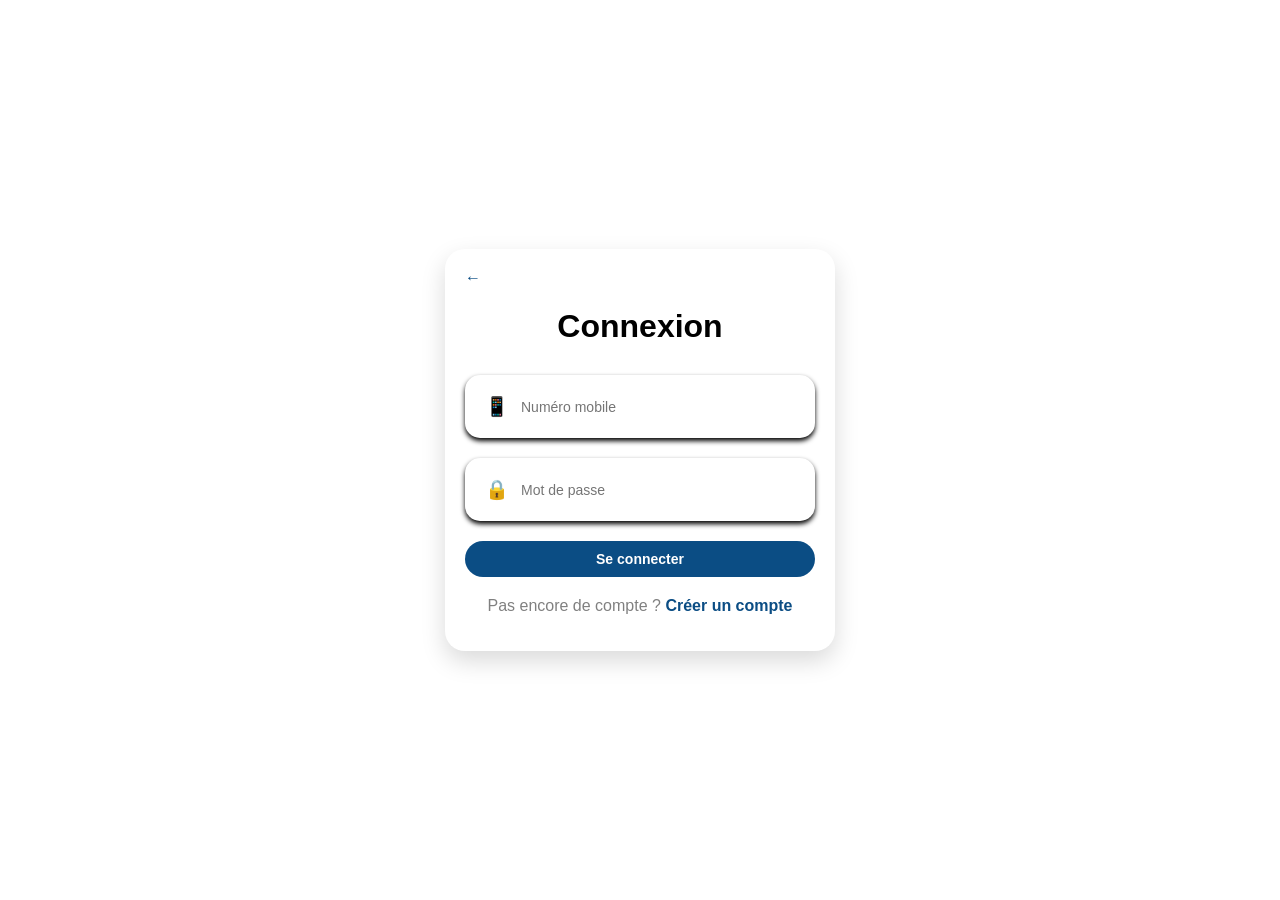
==== connexion.html @ e978901c "REGIDESO" ====
<!DOCTYPE html>
<html lang="fr">
<head>
    <meta charset="UTF-8">
    <meta name="viewport" content="width=device-width, initial-scale=1.0">
    <title>Connexion</title>
    <link rel="stylesheet" href="connexion.css">
</head>
<body class="login-container">
    <div class="login-card">
        <!--RETOUR-->
        <a href="index.html" class="back"> ←</a>
        <!--TITRE-->
        <h1>Connexion</h1>
        
        <!--FORMULAIRE-->
         <div class="input-box">
            <span>📱</span>
            <input type="text" placeholder="Numéro mobile"></input>
         </div>  
         
         <div class="input-box">
            <span>🔒</span>
            <input type="password"placeholder="Mot de passe">
         </div>

         <button class="login-btn">
                Se connecter
         </button>
         <p class="bottom-text">
            Pas encore de compte ? 
         <a href="connexion2.html">Créer un compte</a>
         </p>
      </div>
</body>
</html>
---- connexion.css ----
/*PAGE*/
body{ 
    margin:0 ;
    padding:0;
    min-height: 100vh;
    display: flex;
    justify-content: center;
    align-items: center;
    font-family: Arial, sans-serif;
    background: #eef6ff;
    
}
/*CARTE*/
.login-container{
    background: transparent;
}
.login-card{
   width: 350px;
   padding: 20px;
   box-shadow: none;
   box-shadow: 0 10px 25px rgba(0, 0, 0, 0.15);
   border-radius: 20px;
   margin: auto;
}
/*TITRE*/
.login-card h1{
    text-align: center;
    margin-bottom: 30px;
}
/*CHAMPS*/
.input-box{
    display: flex;
    align-items: center;
    gap: 10px;
    background: white;
    border-radius: 15px;
    padding: 20px;
    margin-bottom: 20px;
    box-shadow: 0 3px 5px;
}
.input-box span{
    font-size: 19px;
}
.input-box input{
    border: none;
    outline: none;
    width: 100%;
    background: transparent;
    font-size: 14px;
}
/*BUTTON*/
.login-btn{
    width: 100%;
    padding: 10px;
    border: none;
    border-radius: 30px;
    background:#0b4d84;
    color: white;
    font-size: 14PX;
    font-weight: bold;
    cursor: pointer;
    transition: 0.3s;
}
.login-btn:hover{
    background: #083760;
}
/*BAS*/
.bottom-text{
    text-align: center;
    margin-top: 20px;
    color: gray;   
}

.bottom-text a{
    text-decoration: none;
    color: #0b4d84;
    font-weight: bold;


}
/*RETOUR*/
.back{
    text-decoration: none;
    color: #0b4d84;
    margin-bottom: 20px;
    font-weight: bold;
}
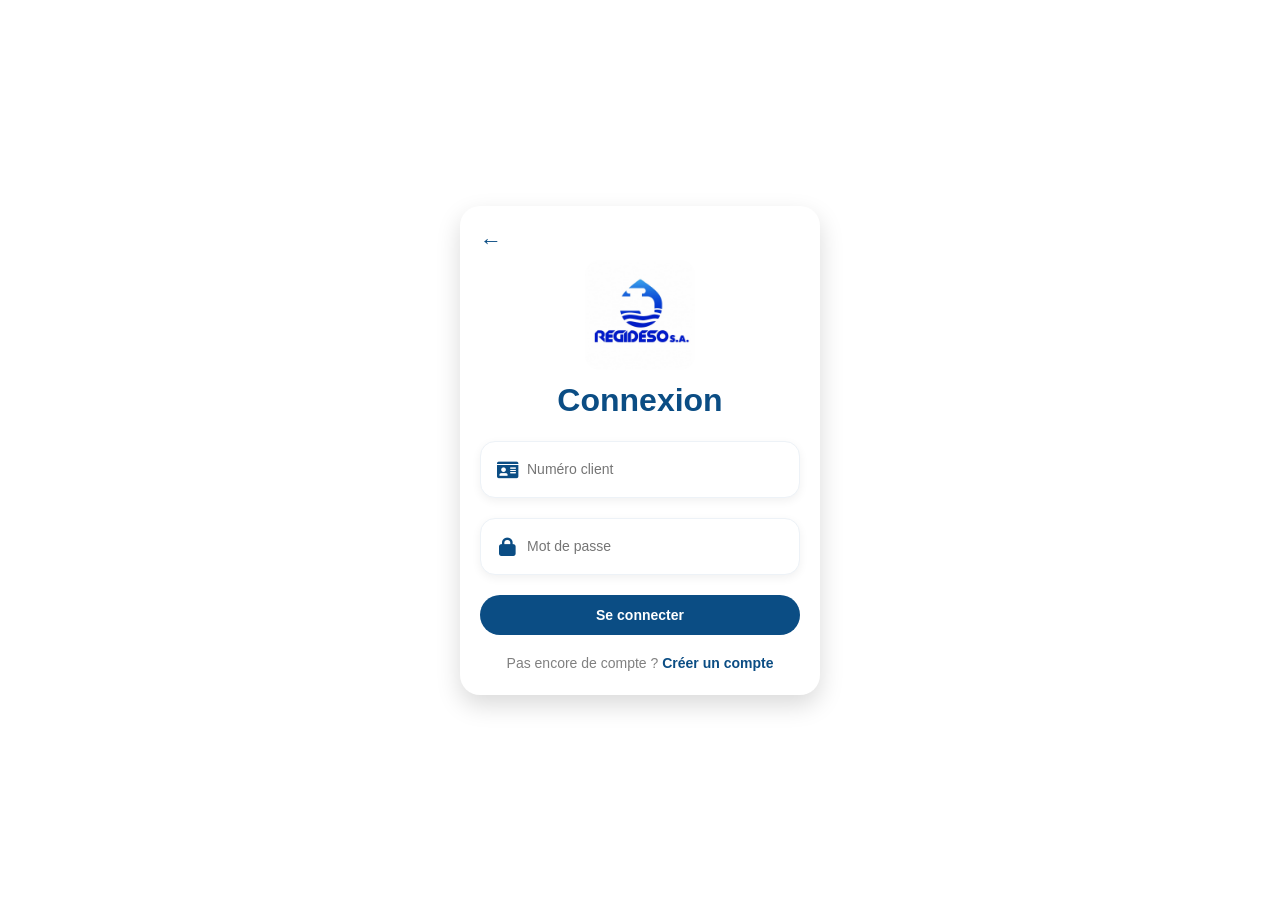
==== commit a3b528d1: "Regideso" ====
--- a/connexion.html
+++ b/connexion.html
@@ -5,23 +5,25 @@
     <meta name="viewport" content="width=device-width, initial-scale=1.0">
     <title>Connexion</title>
     <link rel="stylesheet" href="connexion.css">
+    <link rel="stylesheet" href="https://cdnjs.cloudflare.com/ajax/libs/font-awesome/6.0.0/css/all.min.css">
 </head>
 <body class="login-container">
     <div class="login-card">
         <!--RETOUR-->
         <a href="index.html" class="back"> ←</a>
+        <img src="logoregi.jpg" alt="Logo REGIDESO" class="brand-logo">
         <!--TITRE-->
         <h1>Connexion</h1>
         
         <!--FORMULAIRE-->
          <div class="input-box">
-            <span>📱</span>
-            <input type="text" placeholder="Numéro mobile"></input>
+            <span><i class="fa-solid fa-id-card"></i></span>
+            <input type="text" placeholder="Numéro client">
          </div>  
          
          <div class="input-box">
-            <span>🔒</span>
-            <input type="password"placeholder="Mot de passe">
+            <span><i class="fa-solid fa-lock"></i></span>
+            <input type="password" placeholder="Mot de passe">
          </div>
 
          <button class="login-btn">
--- a/connexion.css
+++ b/connexion.css
@@ -1,46 +1,68 @@
-/*PAGE*/
-body{ 
-    margin:0 ;
-    padding:0;
+﻿*{
+    margin: 0;
+    padding: 0;
+    box-sizing: border-box;
+}
+
+body{
+    margin: 0;
+    font-family: Arial, sans-serif;
+    background: #eef6ff;
+}
+
+.login-container{
     min-height: 100vh;
     display: flex;
+    align-items: center;
     justify-content: center;
-    align-items: center;
-    font-family: Arial, sans-serif;
-    background: #eef6ff;
-    
-}
-/*CARTE*/
-.login-container{
+    padding: 20px;
     background: transparent;
 }
+
 .login-card{
-   width: 350px;
-   padding: 20px;
-   box-shadow: none;
-   box-shadow: 0 10px 25px rgba(0, 0, 0, 0.15);
-   border-radius: 20px;
-   margin: auto;
+    width: min(100%, 360px);
+    background: #fff;
+    padding: 24px 20px;
+    box-shadow: 0 10px 25px rgba(0, 0, 0, 0.15);
+    border-radius: 20px;
+    margin: auto;
 }
-/*TITRE*/
+
 .login-card h1{
     text-align: center;
-    margin-bottom: 30px;
+    margin: 0 0 22px;
+    color: #0b4d84;
 }
-/*CHAMPS*/
+
+.brand-logo{
+    display: block;
+    width: 110px;
+    height: auto;
+    margin: 0 auto 12px;
+    border-radius: 16px;
+}
+
 .input-box{
     display: flex;
     align-items: center;
     gap: 10px;
     background: white;
     border-radius: 15px;
-    padding: 20px;
+    padding: 18px 16px;
     margin-bottom: 20px;
-    box-shadow: 0 3px 5px;
+    box-shadow: 0 3px 10px rgba(0, 0, 0, 0.06);
+    border: 1px solid #edf2f7;
 }
+
 .input-box span{
     font-size: 19px;
+    color: #0b4d84;
+    display: inline-flex;
+    align-items: center;
+    justify-content: center;
+    min-width: 20px;
 }
+
 .input-box input{
     border: none;
     outline: none;
@@ -48,40 +70,105 @@
     background: transparent;
     font-size: 14px;
 }
-/*BUTTON*/
+
 .login-btn{
     width: 100%;
-    padding: 10px;
+    padding: 12px 10px;
     border: none;
     border-radius: 30px;
-    background:#0b4d84;
+    background: #0b4d84;
     color: white;
-    font-size: 14PX;
+    font-size: 14px;
     font-weight: bold;
     cursor: pointer;
     transition: 0.3s;
 }
+
 .login-btn:hover{
     background: #083760;
 }
-/*BAS*/
+
 .bottom-text{
     text-align: center;
     margin-top: 20px;
-    color: gray;   
+    color: gray;
+    font-size: 14px;
 }
 
 .bottom-text a{
     text-decoration: none;
     color: #0b4d84;
     font-weight: bold;
+}
 
-
-}
-/*RETOUR*/
 .back{
+    display: inline-block;
     text-decoration: none;
     color: #0b4d84;
-    margin-bottom: 20px;
+    margin-bottom: 8px;
     font-weight: bold;
-}+    font-size: 22px;
+    line-height: 1;
+}
+
+@media (max-width: 480px){
+    .login-container{
+        padding: 18px 14px;
+    }
+
+    .login-card{
+        width: min(100%, 420px);
+        padding: 22px 16px;
+        border-radius: 22px;
+    }
+
+    .login-card h1{
+        margin-bottom: 22px;
+        font-size: 28px;
+    }
+
+    .input-box{
+        padding: 15px 14px;
+        margin-bottom: 18px;
+    }
+
+    .input-box span{
+        font-size: 20px;
+    }
+
+    .input-box input{
+        font-size: 16px;
+    }
+
+    .login-btn{
+        padding: 15px 12px;
+        font-size: 16px;
+    }
+
+    .bottom-text{
+        font-size: 13px;
+    }
+
+    .back{
+        font-size: 20px;
+        margin-bottom: 16px;
+    }
+}
+
+@media (max-width: 360px){
+    .login-card{
+        padding: 20px 14px;
+    }
+
+    .login-card h1{
+        font-size: 26px;
+    }
+
+    .input-box{
+        padding: 14px 12px;
+    }
+
+    .login-btn{
+        font-size: 15px;
+    }
+}
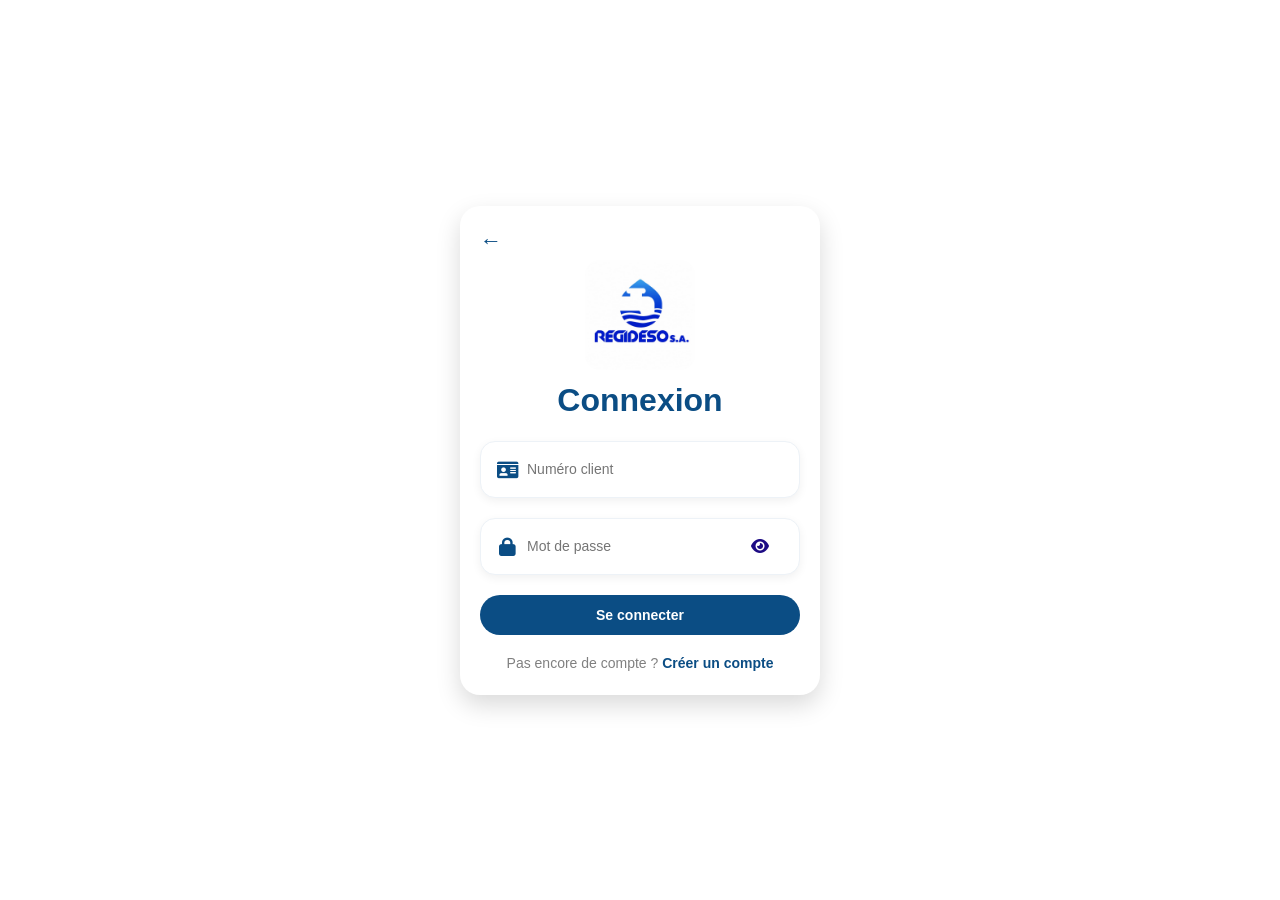
==== commit d51e6c54: "modification" ====
--- a/connexion.html
+++ b/connexion.html
@@ -21,12 +21,17 @@
             <input type="text" placeholder="Numéro client">
          </div>  
          
-         <div class="input-box">
+         <div class="input-box password-box">
             <span><i class="fa-solid fa-lock"></i></span>
-            <input type="password" placeholder="Mot de passe">
+            <div class="password-field">
+                <input id="loginPassword" type="password" placeholder="Mot de passe">
+                <button type="button" class="toggle-password" aria-label="Afficher le mot de passe">
+                    <i class="fa-solid fa-eye"></i>
+                </button>
+            </div>
          </div>
 
-         <button class="login-btn">
+         <button class="login-btn" type="button">
                 Se connecter
          </button>
          <p class="bottom-text">
@@ -34,5 +39,22 @@
          <a href="connexion2.html">Créer un compte</a>
          </p>
       </div>
+    <script>
+        document.querySelectorAll('.toggle-password').forEach(function (button) {
+            button.addEventListener('click', function () {
+                const input = button.parentElement.querySelector('input');
+                if (!input) return;
+
+                const isPassword = input.type === 'password';
+                input.type = isPassword ? 'text' : 'password';
+
+                const icon = button.querySelector('i');
+                if (icon) {
+                    icon.classList.toggle('fa-eye', !isPassword);
+                    icon.classList.toggle('fa-eye-slash', isPassword);
+                }
+            });
+        });
+    </script>
 </body>
 </html>
--- a/connexion.css
+++ b/connexion.css
@@ -69,6 +69,35 @@
     width: 100%;
     background: transparent;
     font-size: 14px;
+}
+
+.password-field {
+    position: relative;
+    display: flex;
+    align-items: center;
+    width: 100%;
+}
+
+.password-field input {
+    width: 100%;
+    padding-right: 36px;
+}
+
+.toggle-password {
+    position: absolute;
+    right: 8px;
+    top: 50%;
+    transform: translateY(-50%);
+    border: none;
+    background: transparent;
+    color: #1d0b84;
+    cursor: pointer;
+    padding: 4px 6px;
+    font-size: 16px;
+    display: flex;
+    align-items: center;
+    justify-content: center;
+    z-index: 2;
 }
 
 .login-btn{
